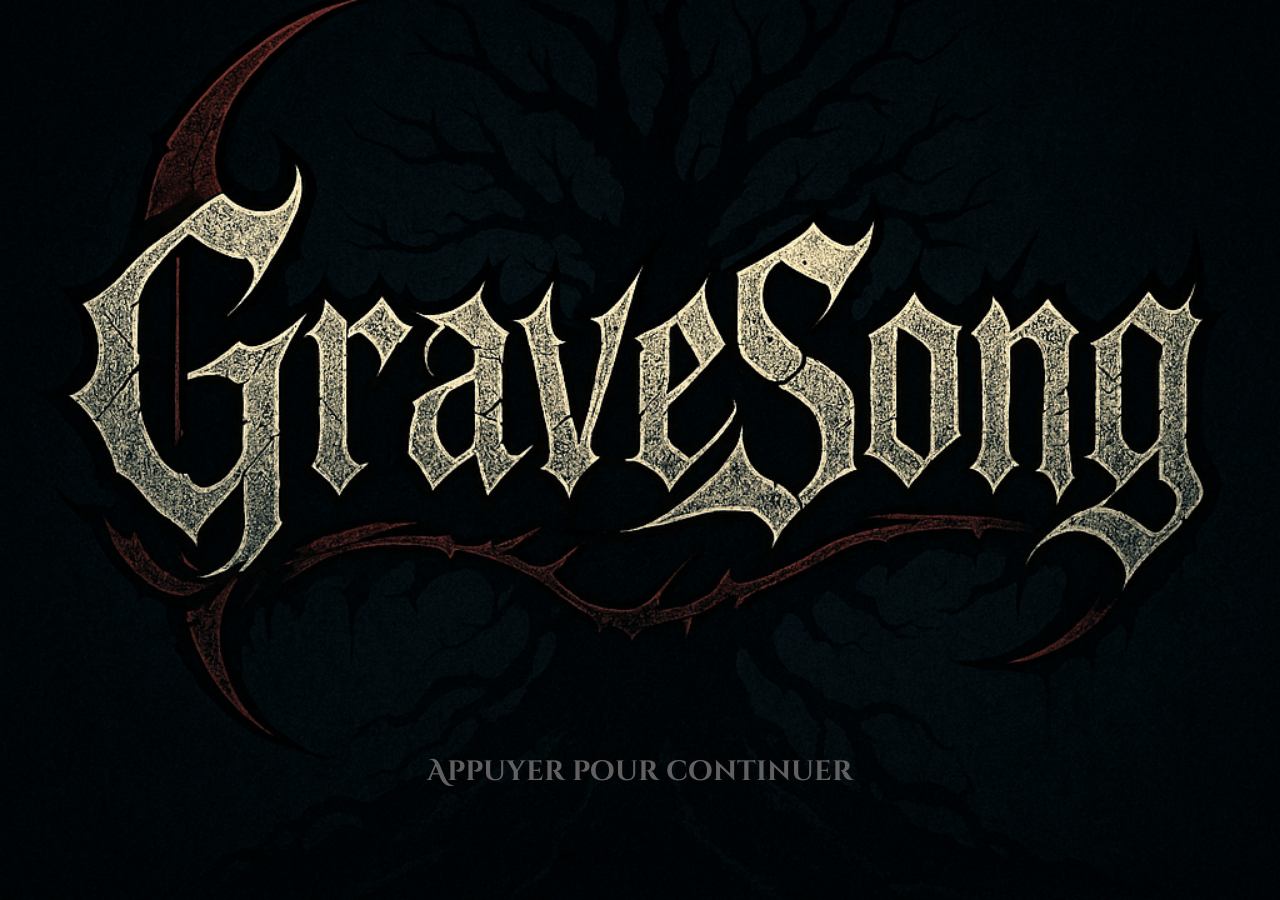
==== index.html @ a90e2d1e "ajout css hmtl et script page loading" ====
﻿<!DOCTYPE html>
<html>

<!--section head-->
<head>
    <link rel="stylesheet" href="css/style.css">
    <link href="https://fonts.googleapis.com/css2?family=Cinzel+Decorative:wght@400;700&display=swap" rel="stylesheet">

</head>

<!--section body-->
<body>
    <div id="alerteF11">
        <h2>appuyer sur F11</h2>
    </div>

    <div id="AppuyerPartout">
        <h3>Appuyer pour continuer</h3>
    </div>

    <img src="assets/images/image.png" />

    <audio id="myAudio" autoplay loop src="assets/audio/Cathedral_of_Unfinished_Prayers.mp3"></audio>

    <script src="js/script.js"></script>
    <script src="js/PopUp.js"></script>
</body>

</html>
---- css/style.css ----
* {
    margin: 0;
    padding: 0;
}

html, body {
    width: 100%;
    height: 100%;
}

body {
    font-family: helvetica;
}

img {
    width: 100%;
    height: 100%;
    object-fit: cover;
    display: block;
}

#alerteF11 {
    position: fixed;
    top: 20px;
    right: 20px;
    z-index: 9999;
    text-align: right;
    font-family : 'Cinzel Decorative', serif;
}

#alerteF11 h2 {
    font-size: 18px;
    margin: 0;
    color: rgb(139, 135, 135 , 0.5);
 animation:
        shimmer 2s ease-in-out 0s 4 alternate,
        fadeOut 0.8s ease 8s forwards;
}



#AppuyerPartout {
    position: fixed;
    left: 50%;
    bottom: 110px;
    transform: translateX(-50%);
    z-index: 9999;
    text-align: center;
    font-family: 'Cinzel Decorative', serif;
}

#AppuyerPartout h3 {
    font-size: 28px;
    margin: 0;
    color: rgb(139, 135, 135 , 0.7);
    
    animation:
        shimmer 2.8s ease-in-out 1s infinite alternate;
       
}







@keyframes shimmer {
    0%   { opacity: 0.88; text-shadow: 0 0 1px rgba(255,255,255,0.18); }
    50%  { opacity: 1;    text-shadow: 0 0 4px rgba(255,255,255,0.35); }
    100% { opacity: 0.9;  text-shadow: 0 0 2px rgba(255,255,255,0.22); }
}

@keyframes fadeOut {
    to { opacity: 0; }
}
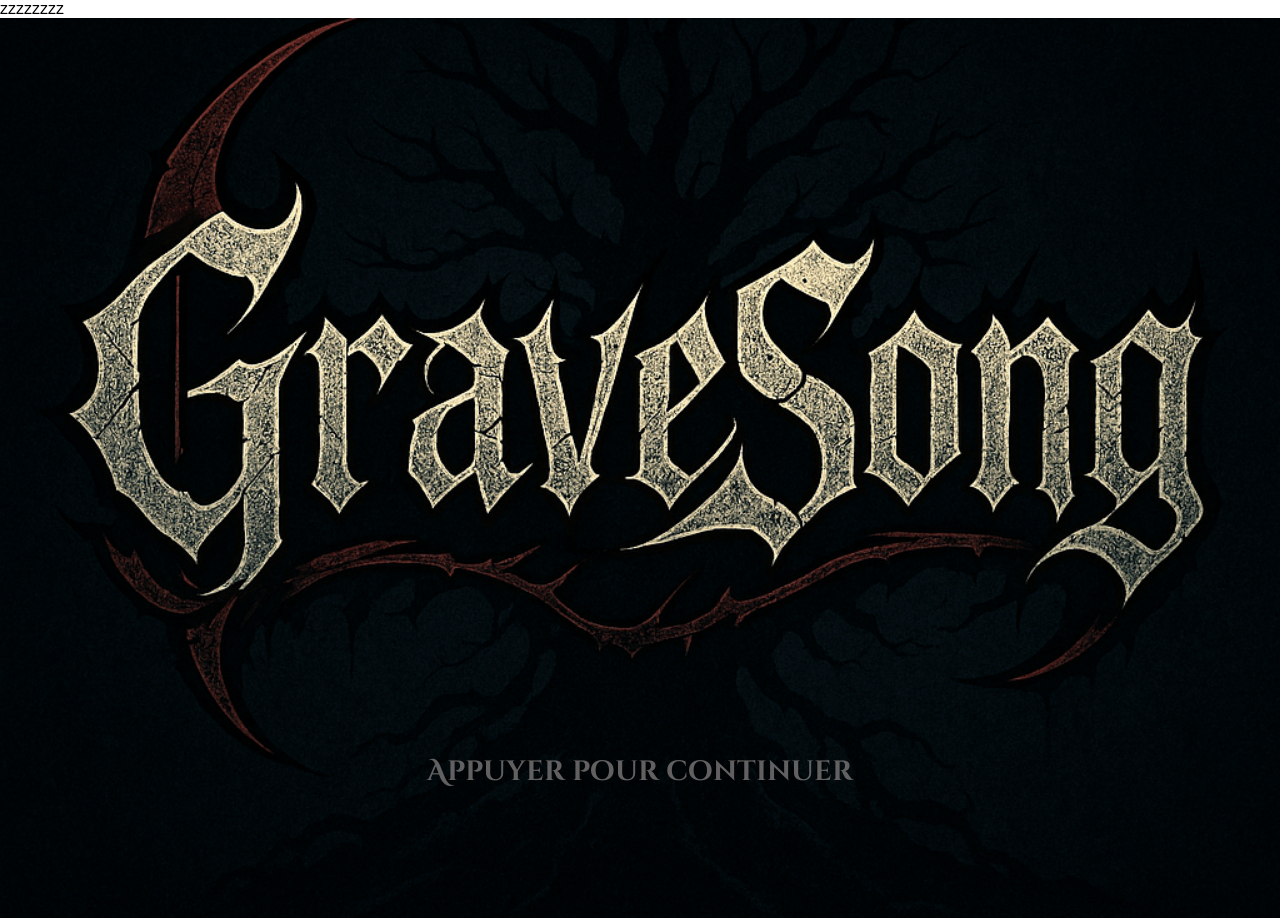
==== commit 59d1a1a2: "Add axe mechanics, enemy/contact damage & audio Introduce a flurry/axe perk and related player impro" ====
--- a/index.html
+++ b/index.html
@@ -1,29 +1,38 @@
-﻿<!DOCTYPE html>
+﻿zzzzzzzz<!DOCTYPE html>
 <html>
+
+<!-- Page d'accueil -->
+<!-- Elle montre une image, joue la musique, et dit à l'utilisateur d'appuyer sur F11 puis partout pour continuer. -->
 
 <!--section head-->
 <head>
+    <!-- Lien vers le CSS principal. -->
     <link rel="stylesheet" href="css/style.css">
+    <!-- Police gothique pour le style. -->
     <link href="https://fonts.googleapis.com/css2?family=Cinzel+Decorative:wght@400;700&display=swap" rel="stylesheet">
 
 </head>
 
 <!--section body-->
 <body>
+    <!-- Alerte pour passer en plein écran. -->
     <div id="alerteF11">
         <h2>appuyer sur F11</h2>
     </div>
 
+    <!-- Instruction pour cliquer. -->
     <div id="AppuyerPartout">
         <h3>Appuyer pour continuer</h3>
     </div>
 
+    <!-- Image d'accueil. -->
     <img src="assets/images/image.png" />
 
+    <!-- Audio qui joue en boucle. -->
     <audio id="myAudio" autoplay loop src="assets/audio/Cathedral_of_Unfinished_Prayers.mp3"></audio>
 
+    <!-- Scripts pour la logique. -->
     <script src="js/script.js"></script>
-    <script src="js/PopUp.js"></script>
 </body>
 
 </html>
--- a/css/style.css
+++ b/css/style.css
@@ -1,3 +1,6 @@
+/* Styles de la page d'accueil */
+/* Image plein écran, alertes avec animations shimmer et fade. */
+
 * {
     margin: 0;
     padding: 0;
@@ -10,6 +13,7 @@
 
 body {
     font-family: helvetica;
+    overflow: hidden;
 }
 
 img {
@@ -19,6 +23,7 @@
     display: block;
 }
 
+/* Alerte F11 en haut à droite. */
 #alerteF11 {
     position: fixed;
     top: 20px;
@@ -39,6 +44,7 @@
 
 
 
+/* Alerte "Appuyer partout" en bas centre. */
 #AppuyerPartout {
     position: fixed;
     left: 50%;
@@ -65,6 +71,7 @@
 
 
 
+/* Keyframes pour les effets lumineux. */
 @keyframes shimmer {
     0%   { opacity: 0.88; text-shadow: 0 0 1px rgba(255,255,255,0.18); }
     50%  { opacity: 1;    text-shadow: 0 0 4px rgba(255,255,255,0.35); }
@@ -75,4 +82,7 @@
     to { opacity: 0; }
 }
 
-
+/* Canvas du jeu. */
+#game {
+    display: block;
+}
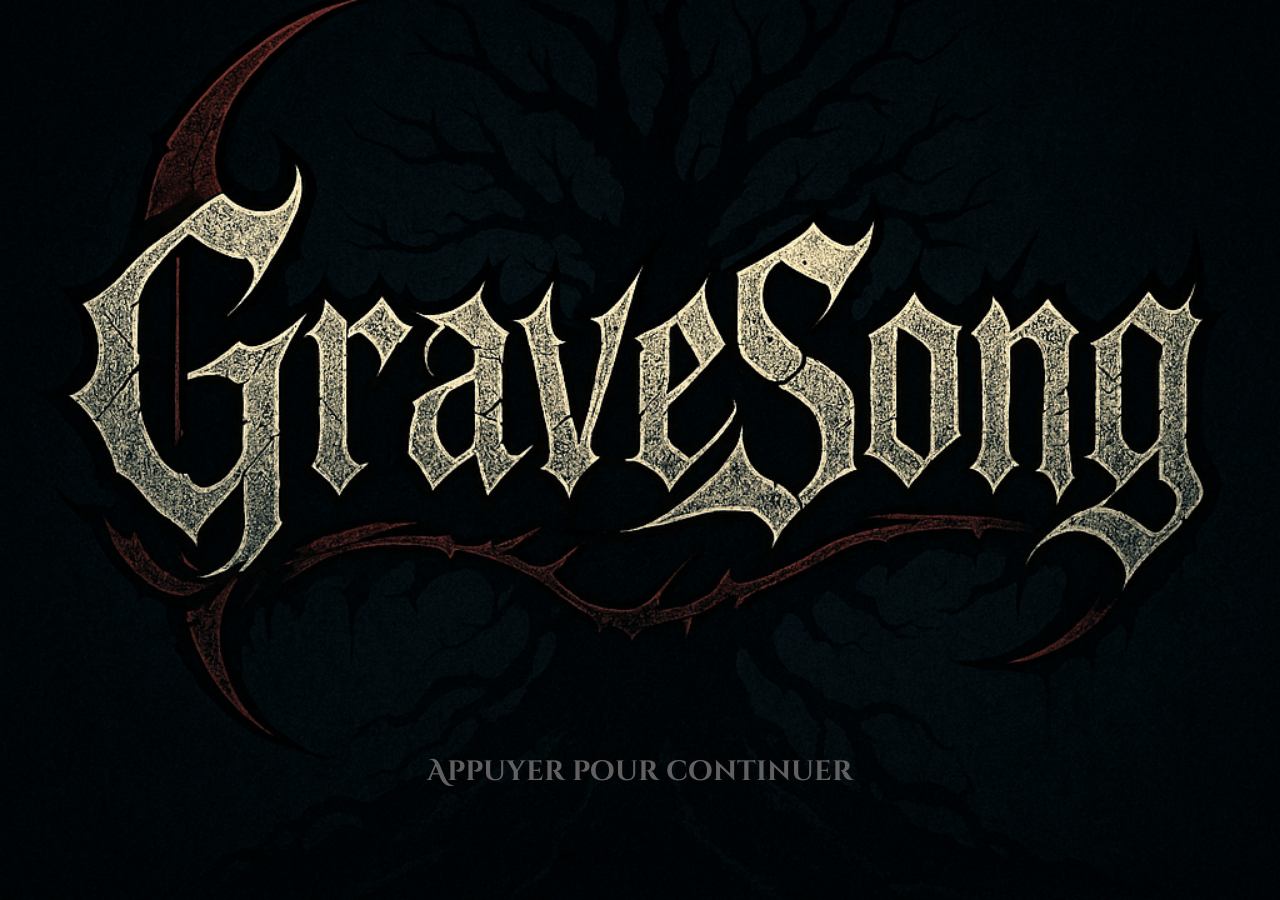
==== commit 5ad076e5: "ajout skils" ====
--- a/index.html
+++ b/index.html
@@ -1,4 +1,4 @@
-﻿zzzzzzzz<!DOCTYPE html>
+﻿<!DOCTYPE html>
 <html>
 
 <!-- Page d'accueil -->
